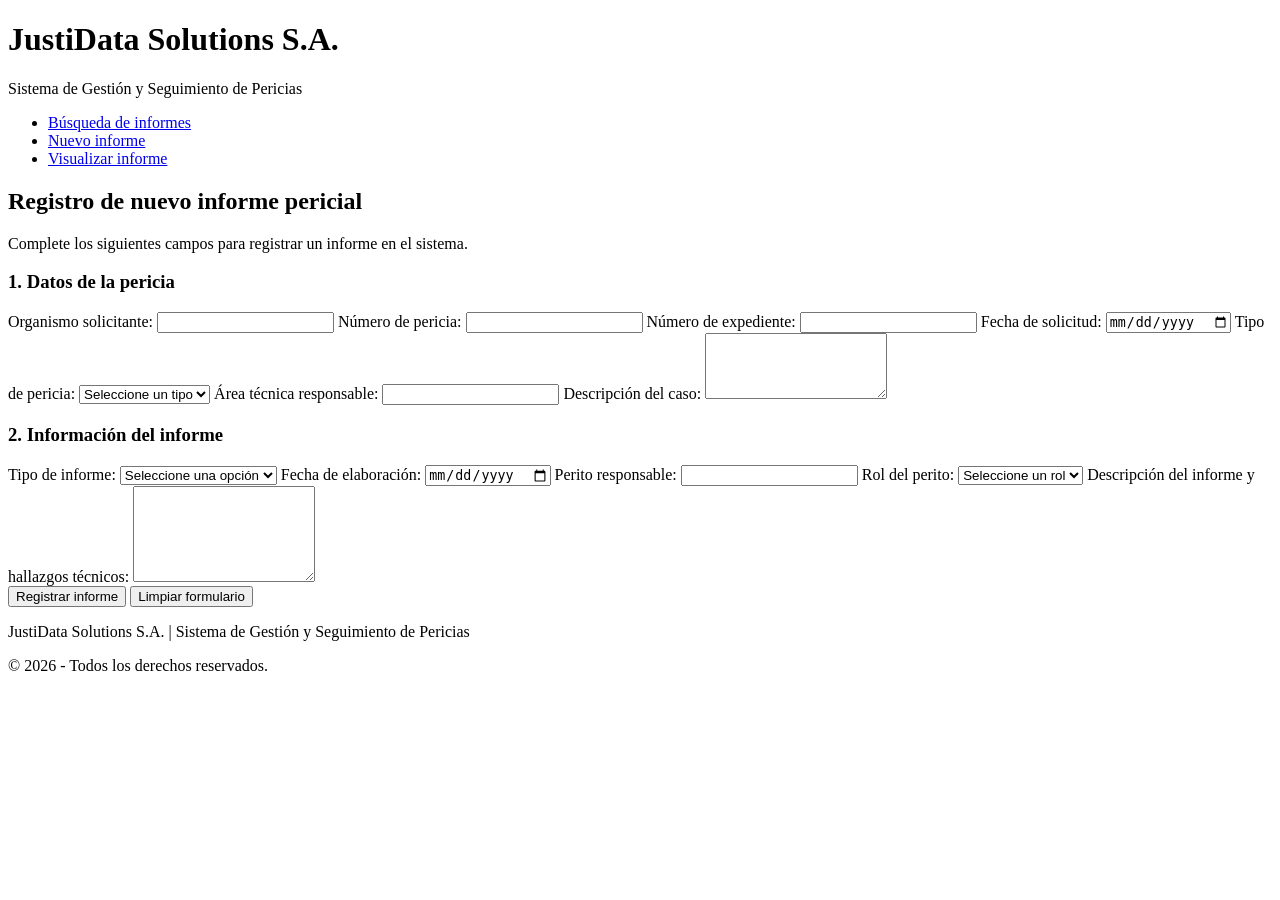
==== cargar-informe.html @ a5dcacb7 "arreglo de rutas" ====
<!DOCTYPE html>
<html lang="es">
  <head>
    <meta charset="UTF-8" />
    <meta name="viewport" content="width=device-width, initial-scale=1.0" />
    <title>Nuevo informe | JustiData</title>
  </head>

  <body>
    <!-- ENCABEZADO -->
    <header>
      <h1>JustiData Solutions S.A.</h1>
      <p>Sistema de Gestión y Seguimiento de Pericias</p>

      <nav>
        <ul>
          <li><a href="index.html">Búsqueda de informes</a></li>
          <li><a href="cargar-informe.html">Nuevo informe</a></li>
          <li><a href="visualizar-informe.html">Visualizar informe</a></li>
        </ul>
      </nav>
    </header>

    <!-- CONTENIDO PRINCIPAL -->
    <main>
      <h2>Registro de nuevo informe pericial</h2>
      <p>
        Complete los siguientes campos para registrar un informe en el sistema.
      </p>

      <form action="#" method="post">
        <!-- IDENTIFICACION DE LA PERICIA -->
        <section>
          <h3>1. Datos de la pericia</h3>

          <label for="organismo">Organismo solicitante:</label>
          <input type="text" id="organismo" name="organismo" required />

          <label for="numero">Número de pericia:</label>
          <input type="text" id="numero" name="numero" required />

          <label for="expediente">Número de expediente:</label>
          <input type="text" id="expediente" name="expediente" required />

          <label for="fecha-solicitud">Fecha de solicitud:</label>
          <input
            type="date"
            id="fecha-solicitud"
            name="fecha-solicitud"
            required
          />

          <label for="tipo">Tipo de pericia:</label>
          <select id="tipo" name="tipo" required>
            <option value="">Seleccione un tipo</option>
            <option value="medica">Médica</option>
            <option value="psicologica">Psicológica</option>
            <option value="informatica">Informática</option>
            <option value="contable">Contable</option>
            <option value="accidentologica">Accidentológica</option>
            <option value="documentologica">Documentológica</option>
          </select>

          <label for="area">Área técnica responsable:</label>
          <input type="text" id="area" name="area" required />

          <label for="descripcion-caso">Descripción del caso:</label>
          <textarea
            id="descripcion-caso"
            name="descripcion-caso"
            rows="4"
            required
          ></textarea>
        </section>

        <!-- DATOS DEL INFORME -->
        <section>
          <h3>2. Información del informe</h3>

          <label for="tipo-informe">Tipo de informe:</label>
          <select id="tipo-informe" name="tipo-informe" required>
            <option value="">Seleccione una opción</option>
            <option value="informe-pericial">Informe pericial inicial</option>
            <option value="ampliacion">Ampliación de pericia</option>
          </select>

          <label for="fecha-informe">Fecha de elaboración:</label>
          <input type="date" id="fecha-informe" name="fecha-informe" required />

          <label for="perito">Perito responsable:</label>
          <input type="text" id="perito" name="perito" required />

          <label for="rol-perito">Rol del perito:</label>
          <select id="rol-perito" name="rol-perito">
            <option value="">Seleccione un rol</option>
            <option value="oficial">Perito oficial</option>
            <option value="oficio">Perito de oficio</option>
            <option value="parte">Perito de parte</option>
          </select>

          <label for="descripcion-informe"
            >Descripción del informe y hallazgos técnicos:</label
          >
          <textarea
            id="descripcion-informe"
            name="descripcion-informe"
            rows="6"
            required
          ></textarea>
        </section>

        <!-- BOTONES -->
        <section>
          <button type="submit">Registrar informe</button>
          <button type="reset">Limpiar formulario</button>
        </section>
      </form>
    </main>

    <!-- PIE DE PAGINA -->
    <footer>
      <p>
        JustiData Solutions S.A. | Sistema de Gestión y Seguimiento de Pericias
      </p>
      <p>© 2026 - Todos los derechos reservados.</p>
    </footer>
  </body>
</html>
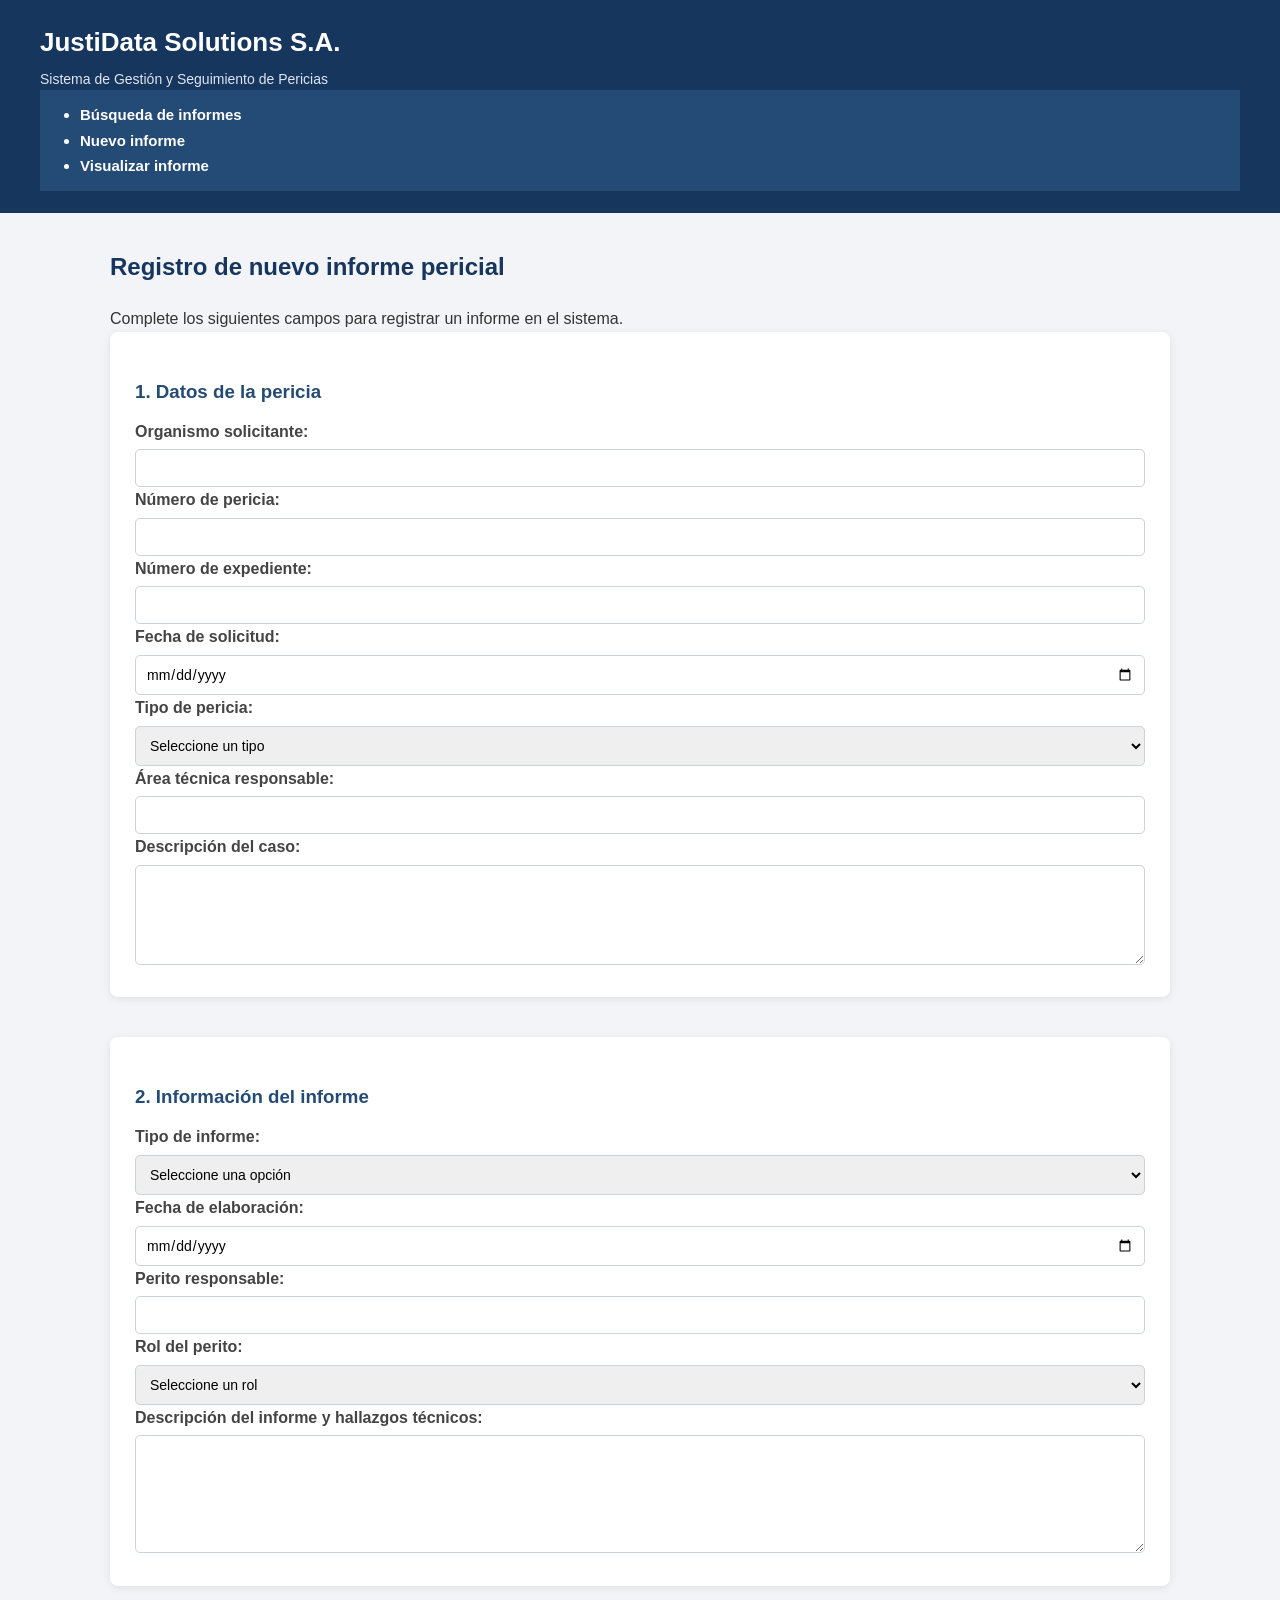
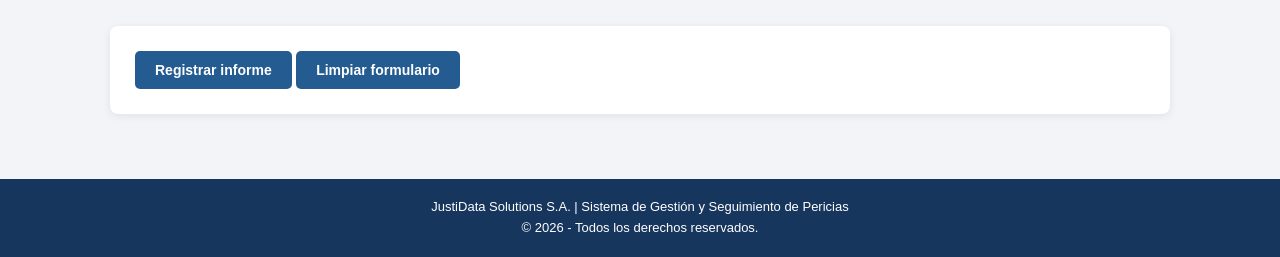
==== commit 615ea4ab: "css" ====
--- a/cargar-informe.html
+++ b/cargar-informe.html
@@ -1,13 +1,13 @@
-<!DOCTYPE html>
+<!doctype html>
 <html lang="es">
   <head>
     <meta charset="UTF-8" />
     <meta name="viewport" content="width=device-width, initial-scale=1.0" />
+    <link rel="stylesheet" href="style.css" />
     <title>Nuevo informe | JustiData</title>
   </head>
 
   <body>
-    <!-- ENCABEZADO -->
     <header>
       <h1>JustiData Solutions S.A.</h1>
       <p>Sistema de Gestión y Seguimiento de Pericias</p>
@@ -21,7 +21,6 @@
       </nav>
     </header>
 
-    <!-- CONTENIDO PRINCIPAL -->
     <main>
       <h2>Registro de nuevo informe pericial</h2>
       <p>
@@ -29,7 +28,6 @@
       </p>
 
       <form action="#" method="post">
-        <!-- IDENTIFICACION DE LA PERICIA -->
         <section>
           <h3>1. Datos de la pericia</h3>
 
@@ -73,7 +71,6 @@
           ></textarea>
         </section>
 
-        <!-- DATOS DEL INFORME -->
         <section>
           <h3>2. Información del informe</h3>
 
@@ -109,7 +106,6 @@
           ></textarea>
         </section>
 
-        <!-- BOTONES -->
         <section>
           <button type="submit">Registrar informe</button>
           <button type="reset">Limpiar formulario</button>
@@ -117,7 +113,6 @@
       </form>
     </main>
 
-    <!-- PIE DE PAGINA -->
     <footer>
       <p>
         JustiData Solutions S.A. | Sistema de Gestión y Seguimiento de Pericias
--- a/style.css
+++ b/style.css
@@ -0,0 +1,236 @@
+/* ------------------------------
+   ESTILOS GENERALES
+------------------------------ */
+
+* {
+  margin: 0;
+  padding: 0;
+  box-sizing: border-box;
+}
+
+body {
+  font-family: Arial, Helvetica, sans-serif;
+  background-color: #f2f4f7;
+  color: #333;
+  line-height: 1.6;
+}
+
+/* ------------------------------
+   ENCABEZADO
+------------------------------ */
+
+header {
+  background-color: #17365d;
+  color: white;
+  padding: 22px 40px;
+}
+
+header h1 {
+  font-size: 26px;
+  margin-bottom: 4px;
+}
+
+header p {
+  color: #dce6f1;
+  font-size: 14px;
+}
+
+/* ------------------------------
+   MENÚ DE NAVEGACIÓN
+------------------------------ */
+
+nav {
+  background-color: #244b75;
+  padding: 12px 40px;
+}
+
+nav a {
+  color: white;
+  text-decoration: none;
+  margin-right: 25px;
+  font-size: 15px;
+  font-weight: bold;
+}
+
+nav a:hover {
+  color: #a9c9ed;
+}
+
+/* ------------------------------
+   CONTENIDO PRINCIPAL
+------------------------------ */
+
+main {
+  max-width: 1100px;
+  margin: 35px auto;
+  padding: 0 20px;
+}
+
+h2 {
+  color: #17365d;
+  margin-bottom: 20px;
+}
+
+h3 {
+  color: #244b75;
+  margin: 20px 0 12px;
+}
+
+/* ------------------------------
+   SECCIONES Y FORMULARIOS
+------------------------------ */
+
+section {
+  background-color: white;
+  padding: 25px;
+  margin-bottom: 25px;
+  border-radius: 8px;
+  box-shadow: 0 2px 8px rgba(0, 0, 0, 0.08);
+}
+
+form {
+  display: flex;
+  flex-direction: column;
+  gap: 15px;
+}
+
+label {
+  display: block;
+  font-weight: bold;
+  margin-bottom: 5px;
+  color: #444;
+}
+
+input,
+select,
+textarea {
+  width: 100%;
+  padding: 10px;
+  border: 1px solid #cbd2da;
+  border-radius: 5px;
+  font-size: 14px;
+  font-family: Arial, Helvetica, sans-serif;
+}
+
+textarea {
+  min-height: 100px;
+  resize: vertical;
+}
+
+input:focus,
+select:focus,
+textarea:focus {
+  outline: none;
+  border-color: #3478b9;
+  box-shadow: 0 0 4px rgba(52, 120, 185, 0.3);
+}
+
+/* ------------------------------
+   BOTONES
+------------------------------ */
+
+button {
+  background-color: #245b91;
+  color: white;
+  border: none;
+  padding: 11px 20px;
+  border-radius: 5px;
+  cursor: pointer;
+  font-size: 14px;
+  font-weight: bold;
+}
+
+button:hover {
+  background-color: #17365d;
+}
+
+.boton-secundario {
+  background-color: #6c757d;
+}
+
+/* ------------------------------
+   TABLAS
+------------------------------ */
+
+table {
+  width: 100%;
+  border-collapse: collapse;
+  margin-top: 15px;
+  background-color: white;
+}
+
+th {
+  background-color: #244b75;
+  color: white;
+  padding: 12px;
+  text-align: left;
+}
+
+td {
+  padding: 12px;
+  border-bottom: 1px solid #ddd;
+}
+
+tr:hover {
+  background-color: #f0f4f8;
+}
+
+table a {
+  color: #245b91;
+  font-weight: bold;
+  text-decoration: none;
+}
+
+/* ------------------------------
+   ENLACES
+------------------------------ */
+
+a {
+  color: #245b91;
+}
+
+a:hover {
+  text-decoration: underline;
+}
+
+/* ------------------------------
+   PIE DE PÁGINA
+------------------------------ */
+
+footer {
+  background-color: #17365d;
+  color: white;
+  text-align: center;
+  padding: 18px;
+  margin-top: 40px;
+  font-size: 13px;
+}
+
+/* ------------------------------
+   DISEÑO RESPONSIVE
+------------------------------ */
+
+@media (max-width: 700px) {
+  header,
+  nav {
+    padding: 18px;
+  }
+
+  nav a {
+    display: block;
+    margin: 8px 0;
+  }
+
+  main {
+    margin: 20px auto;
+  }
+
+  section {
+    padding: 15px;
+    overflow-x: auto;
+  }
+
+  table {
+    min-width: 600px;
+  }
+}
